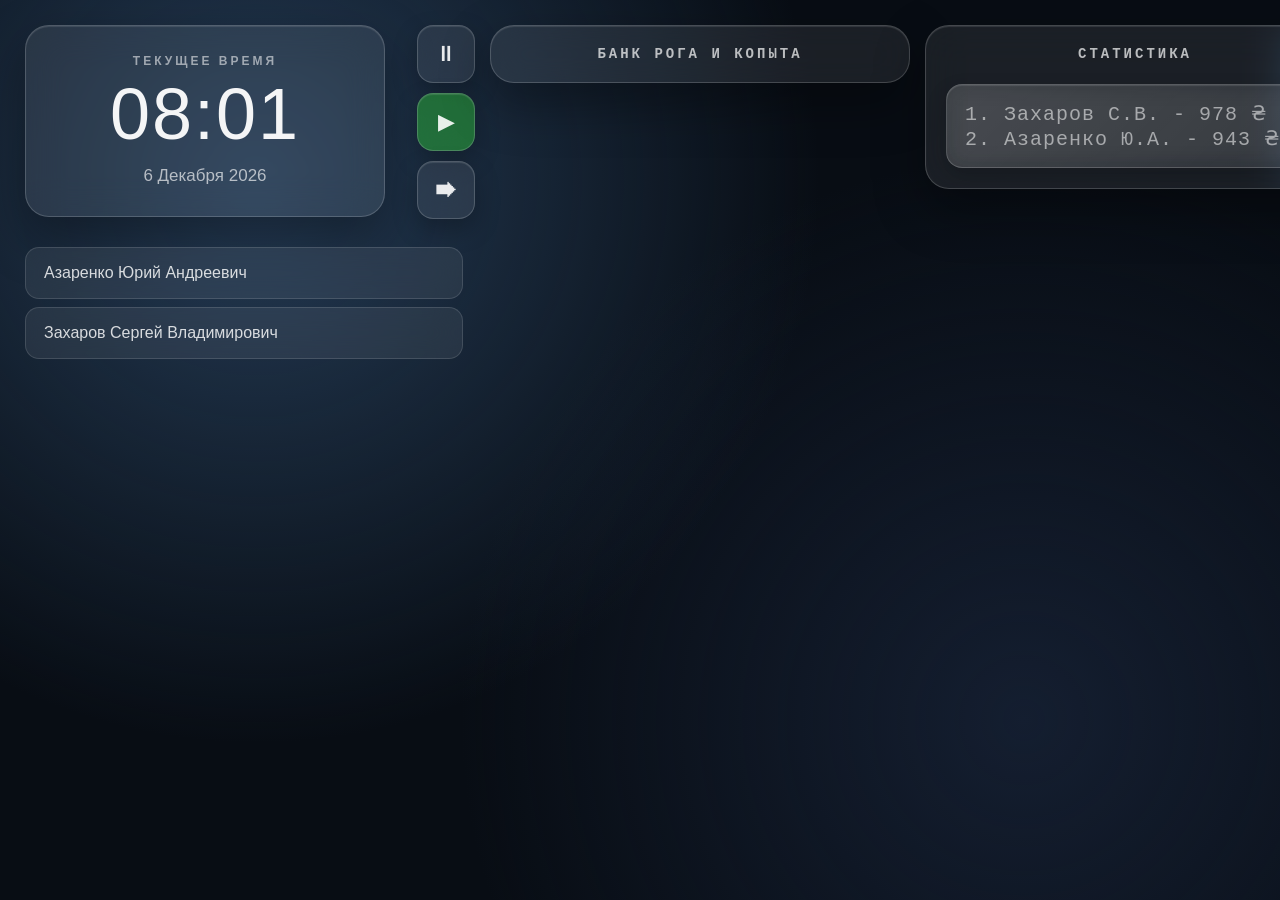
==== simbank/index.html @ 279b1526 "Add files via upload" ====
<!DOCTYPE html>
<html lang="ru">

<head>
    <meta charset="UTF-8">
    <meta name="viewport" content="width=device-width, initial-scale=1.0">
    <title>World Time</title>
    <link rel="stylesheet" href="sim_bank.css">
</head>

<body>
    <div class="world-panel">
        <!-- Левая колонка -->
        <div class="left-panel">
            <!-- Календарь -->
            <div class="glass-clock">
                <div class="clock-label"> ТЕКУЩЕЕ ВРЕМЯ </div>
                <div id="clock" class="clock-time"> 00:00 </div>
                <div id="date" class="clock-date"> 14 Сентября 2026 </div>
            </div>
            <!-- Управление временем -->
            <div class="time-controls">
                <button id="pauseBtn" class="control-button" title="Пауза"> ⏸ </button>
                <button id="startBtn" class="control-button" title="Пуск"> ▶ </button>
                <button id="addTimeBtn" class="control-button" title="Ускорение"> 🡆 </button>
            </div>
            <!-- Список людей -->
            <div class="people-list" id="peopleList"> </div>
        </div>

        <div class="right-panel">
            <div class="bank-office">
                <div class="bank-label"> БАНК РОГА И КОПЫТА </div>
            </div>
            <!-- Карточка выбранного человека -->
            <div id="personCard" class="person-card hidden">
                <div class="person-info">
                    <div id="personGenre" class="person-genre"> 👨🏻 </div>
                    <div class="person-details">
                        <div id="personPass" class="person-pass"> Паспорт №1016 </div>
                        <div id="personFio" class="person-fio">
                            <span class="fio-first"> Гаврилов </span>
                            <span class="fio-rest"> Сергей Максимович </span>
                        </div>
                    </div>
                </div>
                <!-- Банковская карточка -->
                <div class="credit-card">
                    <div class="credit-title"> CREDIT CARD </div>
                    <div class="cash-row">
                        <div class="cash-value" id="personCash"> 1000 </div>
                    </div>
                    <div class="bank-separator"></div>
                    <div id="bankInfo" class="bank-info">
                        <div class="bank-account"> <span id="personAccount"> 123456 </span> </div>
                        <div class="bank-balance"> <span id="personBalance"> 0 </span> </div>
                    </div>
                </div>
            </div>
        </div>

        <div class="stat-panel">
            <div class="stat-info">
                <div class="stat-label"> СТАТИСТИКА </div>
                <div class="most-rich">
                    <div id="listRich" class="list-rich"></div>
                </div>
            </div>
        </div>
    </div>
    <script src="sim_bank.js"></script>
</body>

</html>
---- simbank/sim_bank.css ----
* {
    box-sizing: border-box;
}

body {
    margin: 0;
    min-height: 100vh;
    font-family: Arial, sans-serif;
    background: radial-gradient(circle at 20% 20%, #243b55 0%, transparent 45%),
        radial-gradient(circle at 80% 80%, #141e30 0%, transparent 45%), #080d14;
}

/* =========================   Основная панель   ========================= */
.world-panel {
    position: absolute;
    top: 25px;
    left: 25px;
    display: flex;
    align-items: flex-start;
    gap: 15px;
}

.left-panel {
    position: relative;
    width: 450px;
    padding-right: 68px;
}

.right-panel {
    position: relative;
}

.stat-panel {
    position: relative;
}

/* =========================   Часы   ========================= */
.glass-clock {
    width: 360px;
    padding: 28px 35px 30px;
    text-align: center;
    background: rgba(255, 255, 255, 0.08);
    border: 1px solid rgba(255, 255, 255, 0.18);
    border-radius: 24px;
    backdrop-filter: blur(18px);
    -webkit-backdrop-filter: blur(18px);
    box-shadow:
        0 20px 50px rgba(0, 0, 0, 0.35),
        inset 0 1px 1px rgba(255, 255, 255, 0.12);
}

.clock-label {
    margin-bottom: 10px;
    color: rgba(255, 255, 255, 0.55);
    font-size: 12px;
    font-weight: 600;
    letter-spacing: 3px;
}

.clock-time {
    color: rgba(255, 255, 255, 0.95);
    font-size: 72px;
    font-weight: 300;
    line-height: 1;
    letter-spacing: 2px;
}

.clock-date {
    margin-top: 16px;
    color: rgba(255, 255, 255, 0.65);
    font-size: 17px;
}

/* =========================   Управление временем   ========================= */
.time-controls {
    position: absolute;
    top: 0;
    right: 0;
    display: flex;
    flex-direction: column;
    gap: 10px;
}

.control-button {
    width: 58px;
    height: 58px;
    padding: 0;
    display: flex;
    align-items: center;
    justify-content: center;
    color: rgba(255, 255, 255, 0.9);
    font-size: 22px;
    background: rgba(255, 255, 255, 0.08);
    border: 1px solid rgba(255, 255, 255, 0.18);
    border-radius: 16px;
    backdrop-filter: blur(18px);
    -webkit-backdrop-filter: blur(18px);
    box-shadow:
        0 10px 25px rgba(0, 0, 0, 0.25),
        inset 0 1px 1px rgba(255, 255, 255, 0.12);
    cursor: pointer;
    transition: 0.15s;
}

.control-button:hover {
    background: rgba(255, 255, 255, 0.16);
}

.control-button:active {
    transform: scale(0.92);
}

.control-button.active {
    background: rgba(55, 255, 55, 0.32);
}

/* =========================   Список людей   ========================= */
.people-list {
    width: 450px;
    margin-top: 30px;
    max-height: 280px;
    overflow-y: auto;
    padding-right: 12px;
}

.people-list::-webkit-scrollbar {
    width: 5px;
}

.people-list::-webkit-scrollbar-track {
    background: rgba(255, 255, 255, 0.04);
    border-radius: 10px;
}

.people-list::-webkit-scrollbar-thumb {
    background: rgba(255, 255, 255, 0.22);
    border-radius: 10px;
}

.person-button {
    width: 100%;
    min-height: 52px;
    margin-bottom: 8px;
    padding: 0 18px;
    text-align: left;
    color: rgba(255, 255, 255, 0.82);
    font-size: 16px;
    background: rgba(255, 255, 255, 0.07);
    border: 1px solid rgba(255, 255, 255, 0.13);
    border-radius: 14px;
    backdrop-filter: blur(15px);
    -webkit-backdrop-filter: blur(15px);
    cursor: pointer;
    transition: 0.2s;
}

.person-button:hover {
    background: rgba(255, 255, 255, 0.14);
    transform: translateX(3px);
}

.person-button:active {
    transform: scale(0.98);
}

.person-button.active {
    background: rgba(55, 55, 255, 0.32);
}

/* =========================   Банковский Оффис   ========================= */
.bank-office {
    width: 420px;
    padding: 20px;
    background: rgba(255, 255, 255, 0.08);
    border: 1px solid rgba(255, 255, 255, 0.18);
    border-radius: 24px;
    backdrop-filter: blur(20px);
    -webkit-backdrop-filter: blur(20px);
    box-shadow:
        0 20px 50px rgba(0, 0, 0, 0.35),
        inset 0 1px 1px rgba(255, 255, 255, 0.12);
}

.bank-label {
    text-align: center;
    color: rgba(255, 255, 255, 0.7);
    font-family: "Courier New", Courier, monospace;
    font-size: 14px;
    font-weight: bold;
    letter-spacing: 3px;
}

/* =========================   Карточка человека   ========================= */
.person-card {
    width: 420px;
    margin-top: 30px;
    padding: 20px;
    background: rgba(255, 255, 255, 0.08);
    border: 1px solid rgba(255, 255, 255, 0.18);
    border-radius: 24px;
    backdrop-filter: blur(20px);
    -webkit-backdrop-filter: blur(20px);
    box-shadow:
        0 20px 50px rgba(0, 0, 0, 0.35),
        inset 0 1px 1px rgba(255, 255, 255, 0.12);
}

.person-info {
    display: flex;
    align-items: center;
    gap: 22px;
}

.person-genre {
    flex: 0 0 90px;
    width: 90px;
    height: 110px;
    display: flex;
    align-items: center;
    justify-content: center;
    font-size: 70px;
    line-height: 1;
    border: 1px solid rgba(255, 255, 255, 0.18);
    border-radius: 16px;
    background: rgba(255, 255, 255, 0.16);
    box-shadow:
        inset 0 1px 1px rgba(255, 255, 255, 0.12),
        0 8px 20px rgba(0, 0, 0, 0.2);
    backdrop-filter: blur(10px);
    -webkit-backdrop-filter: blur(10px);
}

.person-details {
    flex: 1;
    min-width: 0;
}

.person-pass {
    margin-bottom: 16px;
    color: rgba(255, 255, 255, 0.55);
    font-family: "Courier New", Courier, monospace;
    font-size: 20px;
    letter-spacing: 1px;
    white-space: nowrap;
}

.person-fio {
    display: flex;
    flex-direction: column;
    color: white;
}

.fio-first {
    font-size: 28px;
    font-weight: 600;
    line-height: 1.1;
}

.fio-rest {
    margin-top: 5px;
    color: rgba(255, 255, 255, 0.65);
    font-size: 17px;
    line-height: 1.2;
}

/* =========================   CREDIT CARD   ========================= */
.credit-card {
    width: 100%;
    margin-top: 22px;
    padding: 16px 18px;
    background: linear-gradient(135deg,
            rgba(255, 255, 255, 0.13),
            rgba(255, 255, 255, 0.045));
    border: 1px solid rgba(255, 255, 255, 0.18);
    border-radius: 16px;
    box-shadow:
        inset 0 1px 1px rgba(255, 255, 255, 0.12),
        0 8px 20px rgba(0, 0, 0, 0.18);
    backdrop-filter: blur(12px);
    -webkit-backdrop-filter: blur(12px);
}

.credit-title {
    text-align: center;
    color: rgba(255, 255, 255, 0.45);
    font-family: "Courier New", Courier, monospace;
    font-size: 14px;
    font-weight: bold;
    letter-spacing: 3px;
    margin-bottom: 13px;
}

.cash-row {
    display: flex;
    align-items: center;
    justify-content: center;
    gap: 12px;
}

.cash-value {
    color: rgba(255, 255, 255, 0.92);
    font-family: "Courier New", Courier, monospace;
    font-size: 27px;
    font-weight: bold;
    letter-spacing: 1px;
}

.bank-separator {
    height: 1px;
    margin: 14px 0;
    background:
        linear-gradient(90deg,
            transparent,
            rgba(255, 255, 255, 0.2),
            transparent);
}

.bank-info {
    text-align: center;
}

.bank-account {
    background-color: rgba(255, 255, 255, 0.20);
    color: rgba(0, 0, 0, 0.30);
    font-family: 'Courier New', monospace;
    font-weight: bold;
    font-size: 24px;
    letter-spacing: 2px;
    text-shadow:
        -1px -1px 1px rgba(255, 255, 255, 0.9),
        1px 1px 2px rgba(0, 0, 0, 0.9);
    border: 1px solid rgba(250, 180, 30, 0.9);
    line-height: 30px;
}

.bank-balance {
    margin-top: 4px;
    color: rgba(255, 255, 255, 0.85);
    font-family: "Courier New", Courier, monospace;
    font-size: 27px;
    font-weight: bold;
}

.hidden {
    display: none;
}

/* =========================   Статистика   ========================= */
.stat-info {
    width: 420px;
    padding: 20px;
    background: rgba(255, 255, 255, 0.08);
    border: 1px solid rgba(255, 255, 255, 0.18);
    border-radius: 24px;
    backdrop-filter: blur(20px);
    -webkit-backdrop-filter: blur(20px);
    box-shadow:
        0 20px 50px rgba(0, 0, 0, 0.35),
        inset 0 1px 1px rgba(255, 255, 255, 0.12);
}

.stat-label {
    text-align: center;
    color: rgba(255, 255, 255, 0.7);
    font-family: "Courier New", Courier, monospace;
    font-size: 14px;
    font-weight: bold;
    letter-spacing: 3px;
}

.most-rich {
    width: 100%;
    margin-top: 22px;
    padding: 16px 18px;
    background: linear-gradient(135deg,
            rgba(255, 255, 255, 0.13),
            rgba(255, 255, 255, 0.045));
    border: 1px solid rgba(255, 255, 255, 0.18);
    border-radius: 16px;
    box-shadow:
        inset 0 1px 1px rgba(255, 255, 255, 0.12),
        0 8px 20px rgba(0, 0, 0, 0.18);
    backdrop-filter: blur(12px);
    -webkit-backdrop-filter: blur(12px);
}

.list-rich {
    color: rgba(255, 255, 255, 0.55);
    font-family: "Courier New", Courier, monospace;
    font-size: 20px;
    letter-spacing: 1px;
    white-space: nowrap;
}
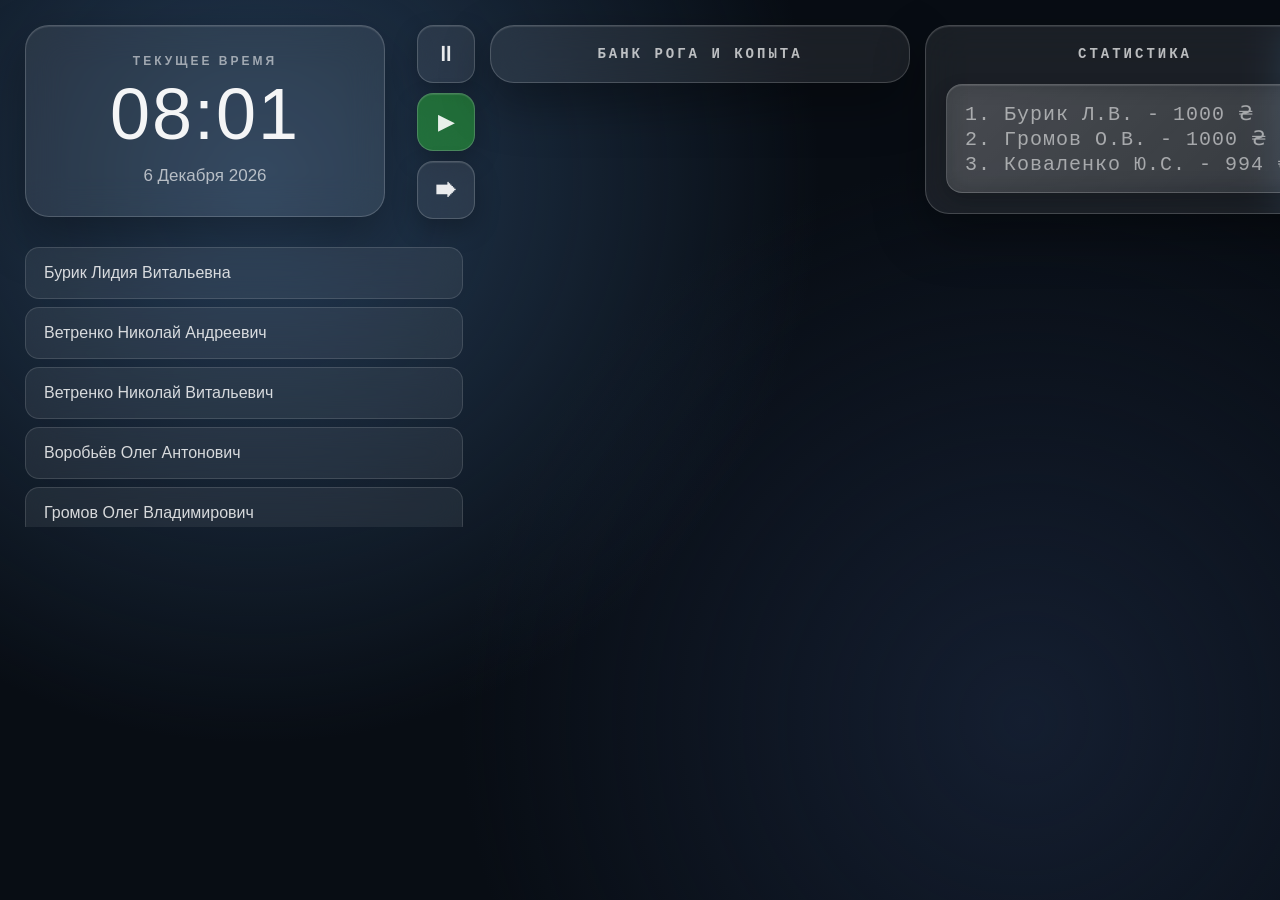
==== commit 353cad8d: "Релиз" ====
--- a/simbank/index.html
+++ b/simbank/index.html
@@ -5,6 +5,7 @@
     <meta charset="UTF-8">
     <meta name="viewport" content="width=device-width, initial-scale=1.0">
     <title>World Time</title>
+    <link rel="icon" href="/favicon.ico" type="image/x-icon">
     <link rel="stylesheet" href="sim_bank.css">
 </head>
 
@@ -71,4 +72,4 @@
     <script src="sim_bank.js"></script>
 </body>
 
-</html>
+</html>
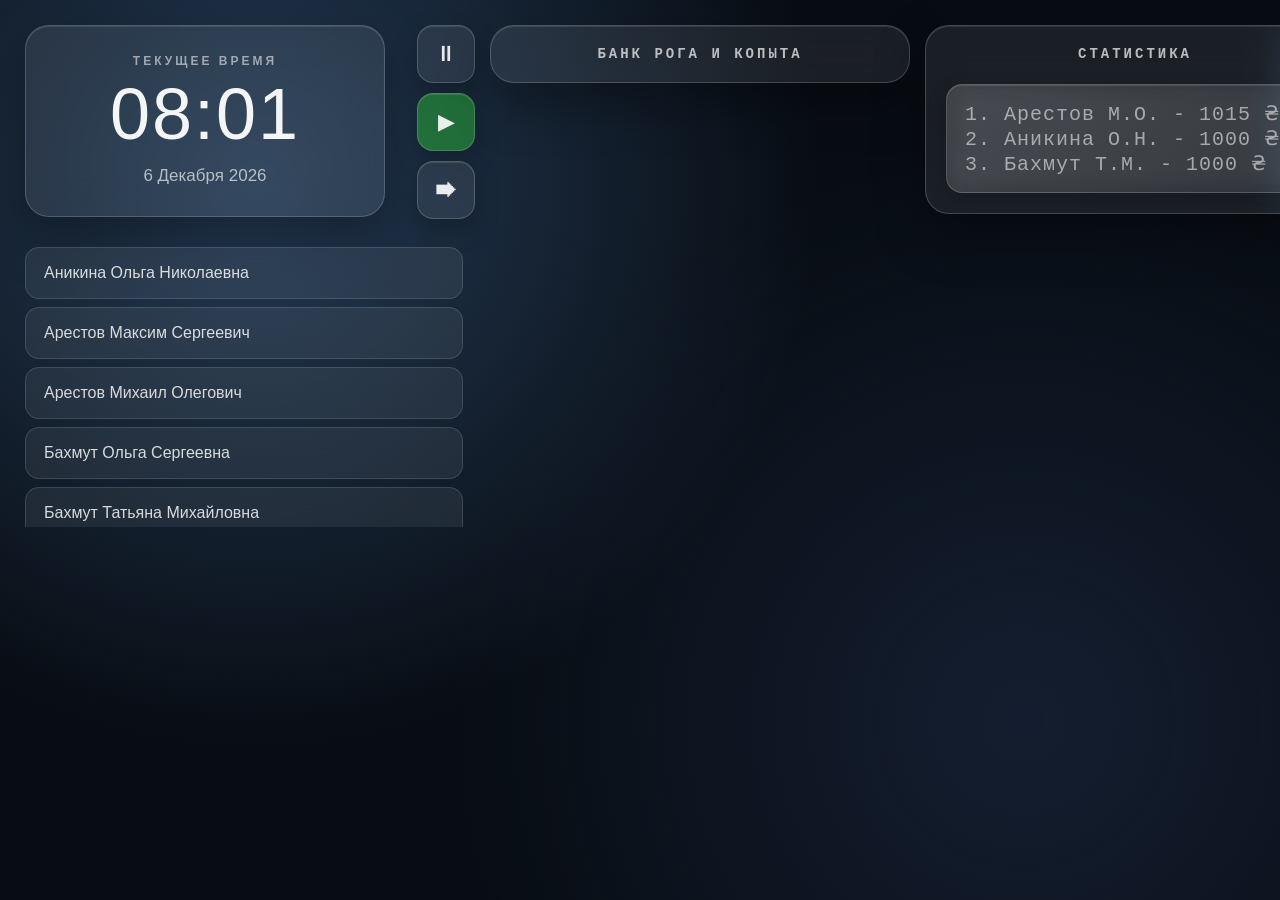
==== commit eda2df2a: "Релиз" ====
--- a/simbank/index.html
+++ b/simbank/index.html
@@ -5,7 +5,7 @@
     <meta charset="UTF-8">
     <meta name="viewport" content="width=device-width, initial-scale=1.0">
     <title>World Time</title>
-    <link rel="icon" href="/favicon.ico" type="image/x-icon">
+    <link rel="icon" href="../favicon.png" type="image/x-icon">
     <link rel="stylesheet" href="sim_bank.css">
 </head>
 
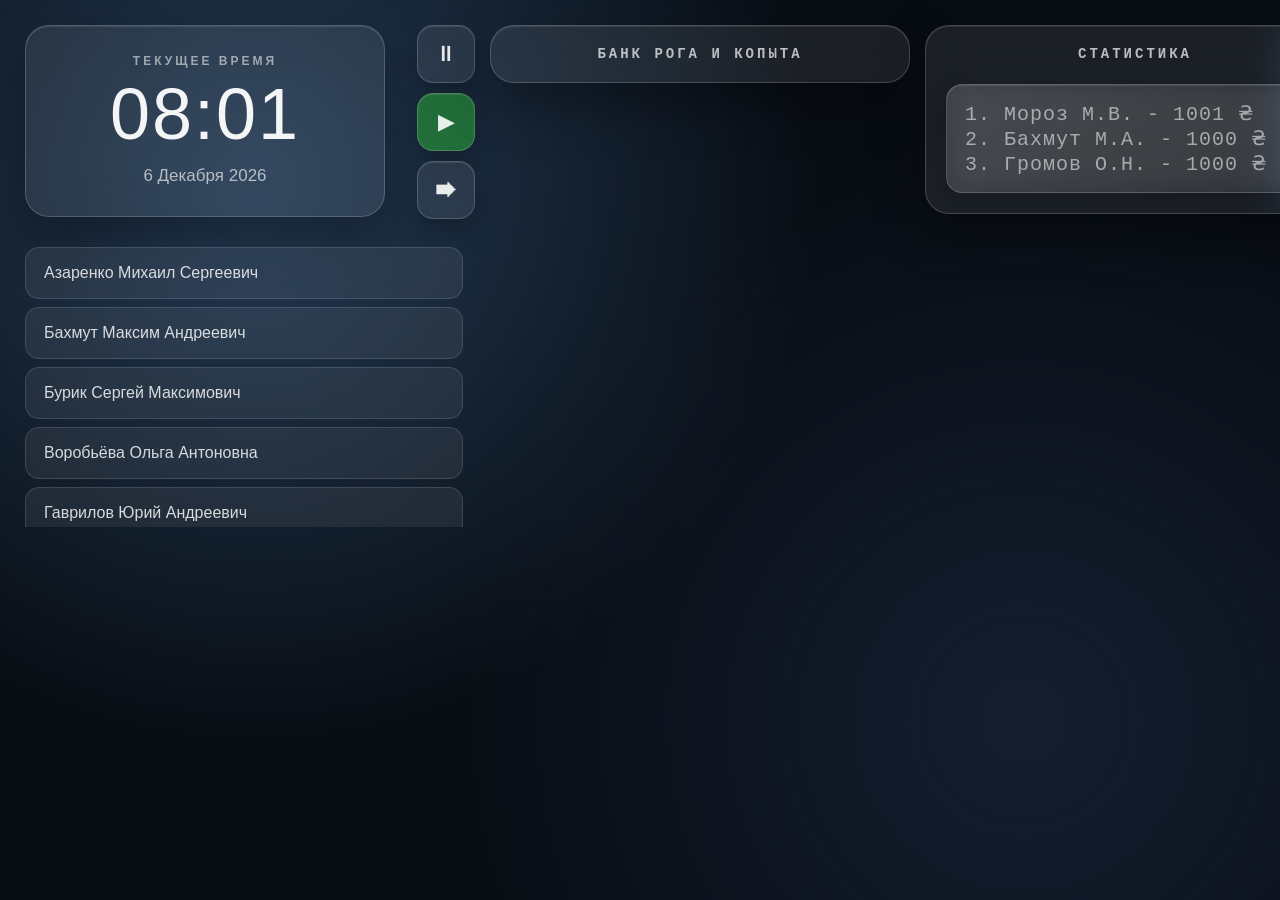
==== commit 0fe2b2f5: "Релиз" ====
--- a/simbank/index.html
+++ b/simbank/index.html
@@ -5,7 +5,7 @@
     <meta charset="UTF-8">
     <meta name="viewport" content="width=device-width, initial-scale=1.0">
     <title>World Time</title>
-    <link rel="icon" href="../favicon.png" type="image/x-icon">
+    <link rel="icon" href="/bank.png" type="image/x-icon">
     <link rel="stylesheet" href="sim_bank.css">
 </head>
 
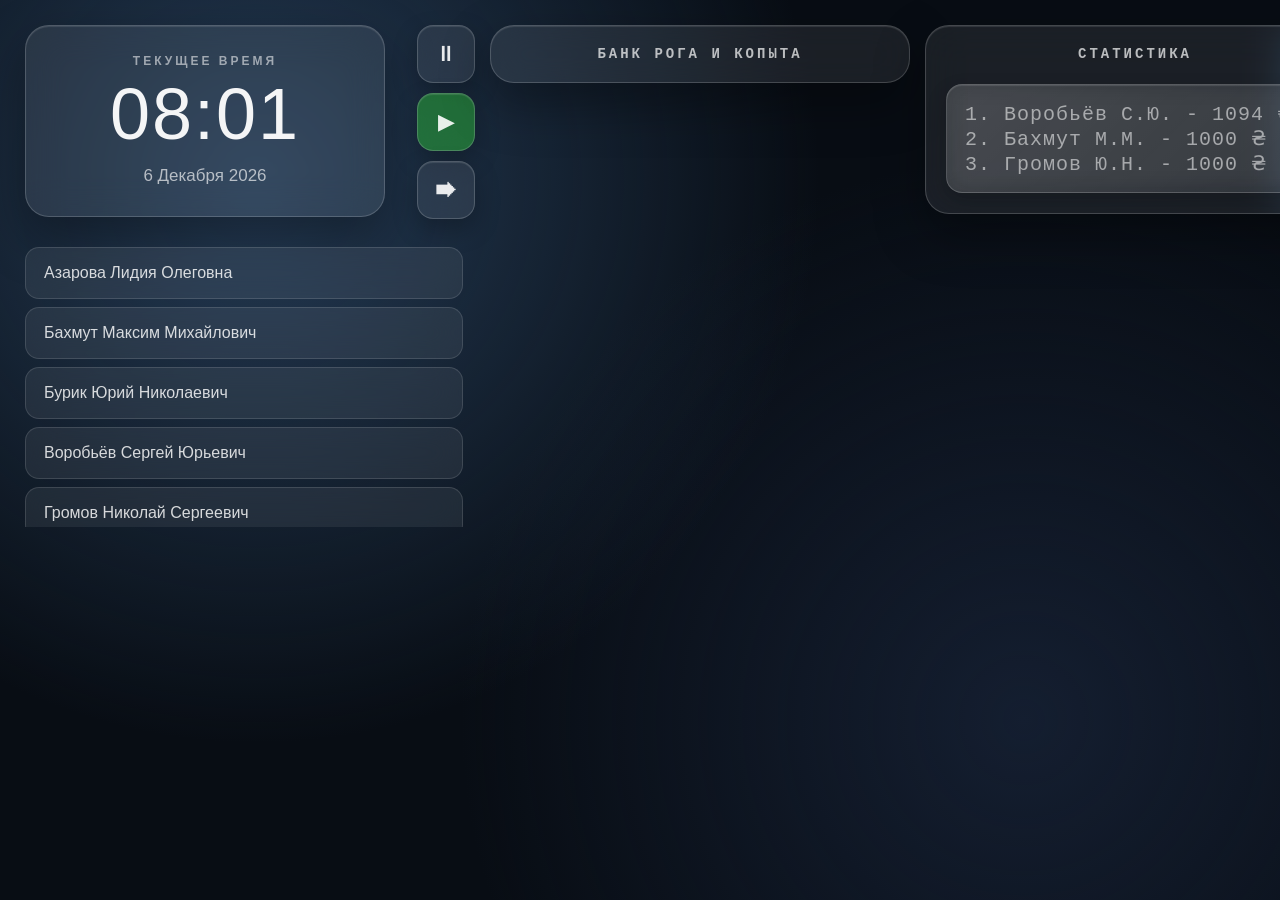
==== commit e631f037: "Релиз" ====
--- a/simbank/index.html
+++ b/simbank/index.html
@@ -5,7 +5,7 @@
     <meta charset="UTF-8">
     <meta name="viewport" content="width=device-width, initial-scale=1.0">
     <title>World Time</title>
-    <link rel="icon" href="/bank.png" type="image/x-icon">
+    <link rel="icon" href="../bank.png" type="image/x-icon">
     <link rel="stylesheet" href="sim_bank.css">
 </head>
 
